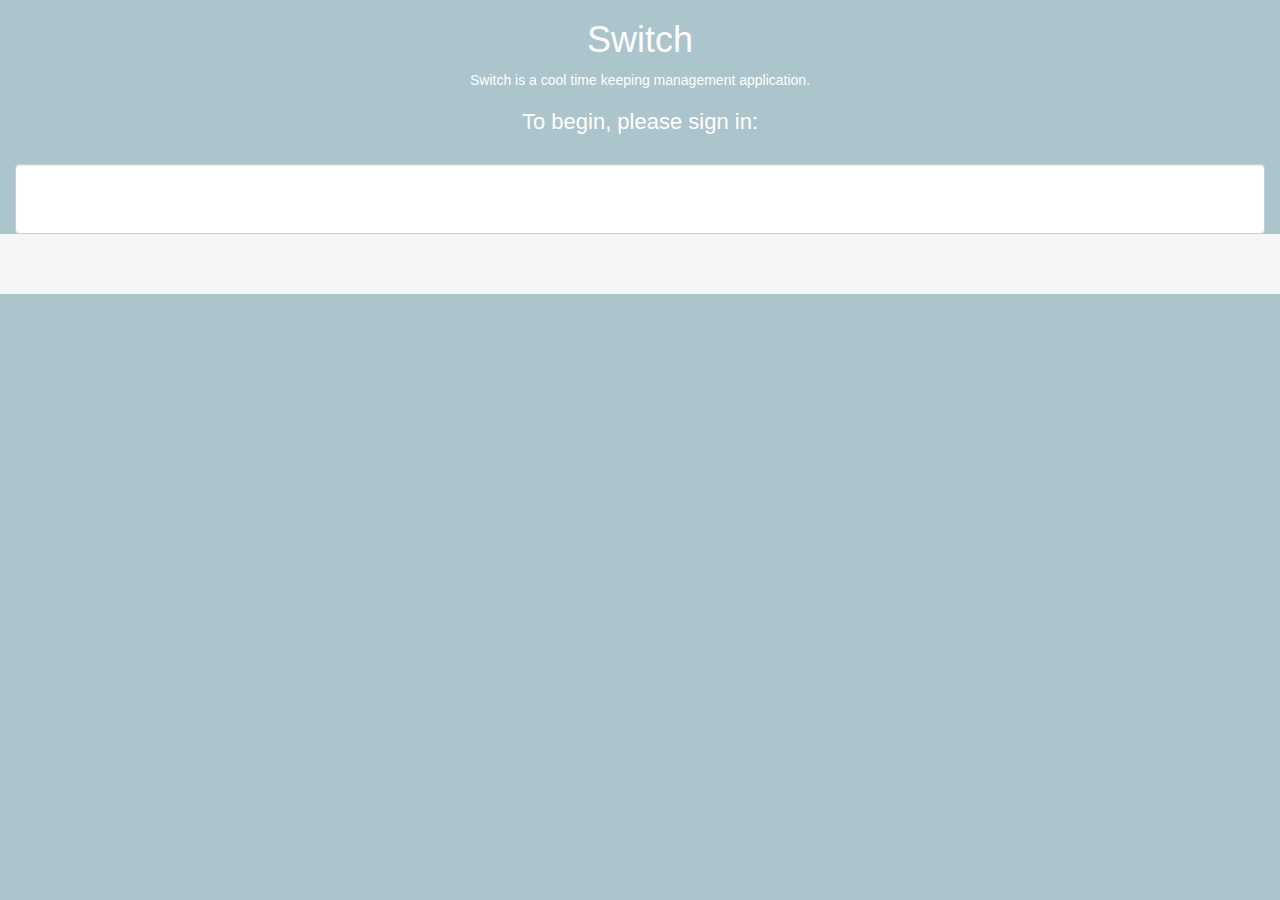
==== index.html @ 78ba348c "updated html" ====
<!doctype html>
<html>
  <head>
    <meta charset="utf-8">

    <!-- Always force latest IE rendering engine or request Chrome Frame -->
    <meta content="IE=edge,chrome=1" http-equiv="X-UA-Compatible">

    <!-- Use title if it's in the page YAML frontmatter -->
    <title>Switch - Time keeping App</title>
    <!-- Load the jQuery library -->
    <script src="https://ajax.googleapis.com/ajax/libs/jquery/1.12.0/jquery.min.js"></script>
    <!-- Load the Stylesheets -->
    <link rel="stylesheet" href="https://maxcdn.bootstrapcdn.com/bootstrap/3.3.4/css/bootstrap.min.css">
    <link href="css/main.css" rel="stylesheet" type="text/css" />

    <!-- Load the Realtime JavaScript library -->
    <script type="text/javascript" src="js/auth.js"></script>

    <!-- Load the Google Auth Login library -->
    <!--<script src="https://apis.google.com/js/platform.js" async defer></script>-->
    <meta name="google-signin-client_id" content="86159056584-rbv6c6etv8as627l2agkhj0m0v7ck0h6.apps.googleusercontent.com">
    

    <!-- Let's seperate out our MVC -->
    <!-- <script src="js/data.js"></script>
    <script src="js/model.js"></script>
    <script src="js/view.js"></script>
    <script src="js/controller.js"></script>-->
  </head>

  <body class="index">

  	<!-- Google API -->
  	<div id="authorize-div" style="display: none">
      <span>Authorize access to Drive API</span>
      <!--Button for the user to click to initiate auth sequence -->
      <button id="authorize-button" onclick="handleAuthClick(event)">
        Authorize
      </button>
    </div>
    
    <!--<pre id="output"></pre>-->

    <!-- Begin our App -->
    <div class="container">
    	<div class="col-xs-12 text-center">
    		<h1>Switch</h1>
        <p>Switch is a cool time keeping management application.</p>
    		<h2 id="sign-in-title">To begin, please sign in:</h2>
    		<br />
        <div id="gConnect">
          <div id="signin-button"></div>
        </div>
    		
    	</div>
    </div>

    <!-- Our application HTML -->
    <div class="container">
      <div id="app-portal" class="col-xs-12 text-center" style="display:none">
        <h2>You are now signed into app using Google+</h2>
        <div class="clearfix"></div>
        <br />
        <!-- Begin General App HTML elements -->
        <h3>Add a new project task:</h3>
        
      
        <!-- APP TO GO HERE -->
        <div class="col-xs-12 text-center">
        <h2>Add a new task below:</h2>

          <div id="stopWatchArea" class="col-xs-12 text-center">
              <h1 id="time_elem"><time>00:00:00</time></h1>
              <button class="btn btn-info" id="start">start</button>
              <button class="btn btn-info" id="pause" onclick="pause()">pause</button>
              <button class="btn btn-info" id="clear" onclick="reset()">reset</button>
              <button class="btn btn-primary" id="stop" onclick="stop()">stop</button>
          </div>

          <div id="taskArea" class="text-center">
          <div class="form-inline">
            <div class="form-group">
              <input id="taskName" class="form-control text-center" type="input"/>
              <button id="addNewObserver" class="btn btn-success">Submit Task</button>
            </div>
          </div>
          <br />
          <br />
          <div class="form-inline">
            <button id="removeObserver" class="btn btn-warning">Remove Task</button>
            <button id="removeAllObservers" class="btn btn-danger">Remove All</button>
          </div>


          </div>
        </div>

        </div><!-- End App Portal -->
    
        </div><!-- End Container -->


        
     

      
        <div class="col-xs-12">
                

                <select id="tasksContainer" multiple class="form-control">

                    <!-- tasks will go here -->

                </select>
        </div>



    <!-- Load error HTML -->
    <div class="container">
      <div id="loaderror">
        <h3>I am sorry. It seems as though there is a problem with the application.</h3>
        <br />
        <p>Please try refreshing the page or connecting to the internet.</p>
      </div>
    </div>
    <!-- End Load error HTML -->
    <!-- Begin Footer -->

    <footer class="footer">
      <div class="container">
        <form>
        <div class="form-group">
          <div class="form-inline">
            <div class="pull-left">
              <button class="btn btn-warning" id="signOut" style="display:none;" onclick="auth2.signOut()">Sign Out</button>
              </div>
              <div class="pull-right">
              <button class="btn btn-danger" style="display:none;" id="disconnect">Disconnect your Google account from this</button>
              </div>
          </div>
        </div>
        </form>
      </div>
    </footer>

    <!-- End Footer -->







  </body>
  <!-- Load Auth Login -->
  <script src="js/login.js"></script>
  <!-- Load App Last -->
  <script src="js/app.js"></script>
  <!-- Load Google Req -->
  <script src="https://apis.google.com/js/client:platform.js?onload=startApp"></script>
  <!-- Load Google Realtime API -->
  <script type="text/javascript" src="https://apis.google.com/js/api.js"></script>
</html>
---- css/main.css ----
/* --- Globals --- */
body {
    background:#acc4cb !important;
    color:#fff;
}
a {
   color:grey;
}
.h2, h2 {
    font-size:22px !important;
}
/* --- Main Navigation --- */
.menu {
    margin: 0 auto;
    text-align: center;
    width: 50%;
}
.subheader {
    color: #fff;
    line-height: 1.4;
    margin-bottom: 0.5rem;
    margin-top: 0.2rem;
    font-size: 1.5rem !important;
}
/* --- Callout Area --- */
.callout.primary {
   background:#79939D !important;
}
.callout h1 {
    font-weight: 700 !important;
}
/* --- Google Login Button --- */
#gConnect {
    margin:0 auto;
    padding:0 auto;
    text-align: center;
    float:none;
    width:120px;
}
/* --- Stopwatch --- */
main {
    margin: 0 auto;
    text-align: center;
}
#stopWatchArea {
    margin:0px 0px 20px 0px;
}
.button { 
    background:#666 !important;
    box-shadow: 0.2px 0.2px  #888;
}
/* --- Task Area --- */
#taskArea {
    margin:0 auto;
    padding:0 auto;
    text-align: center;
    width:500px;
}
#taskInputBar {
    margin-top:30px;
    padding:0px;
}
#tasksContainer {
    text-align: center;
    padding:0px;
    margin:0 auto;
    width:100%;
}
.task-list-item {
    background:#ccc;
    color:#333;
    border:1px solid #aaa;
    font-size:16px;
    cursor:pointer;
}
/* --- Delete Button Area --- */
.delete-area {
    padding:20px 0;
}
/* --- Task Panel Area --- */
.form-control option {
    font-size:16px;
    font-weight:normal;
    padding:10px 0px;
    border-bottom:1px solid grey;
}
/* --- Footer Area --- */
.footer {
    background-color: #f5f5f5;
    bottom: 0;
    height: 60px;
    position: relative;
    width: 100%;
}
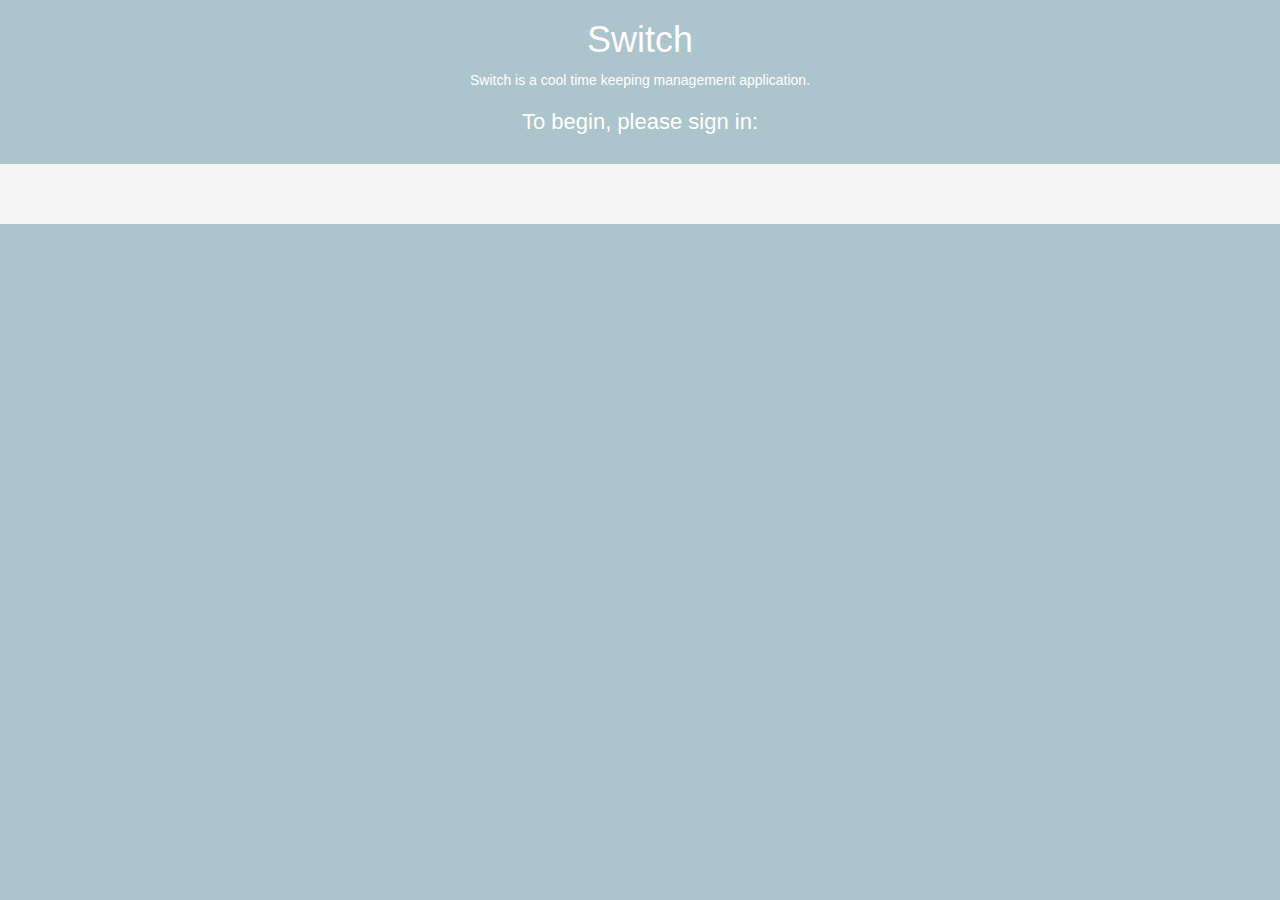
==== commit 40ef4d63: "updated html" ====
--- a/index.html
+++ b/index.html
@@ -91,9 +91,11 @@
             <button id="removeObserver" class="btn btn-warning">Remove Task</button>
             <button id="removeAllObservers" class="btn btn-danger">Remove All</button>
           </div>
+          </div>
+        </div>
 
-
-          </div>
+        <div class="col-xs-12">
+                <select id="tasksContainer" multiple class="form-control"></select>
         </div>
 
         </div><!-- End App Portal -->
@@ -105,15 +107,7 @@
      
 
       
-        <div class="col-xs-12">
-                
-
-                <select id="tasksContainer" multiple class="form-control">
-
-                    <!-- tasks will go here -->
-
-                </select>
-        </div>
+        
 
 
 
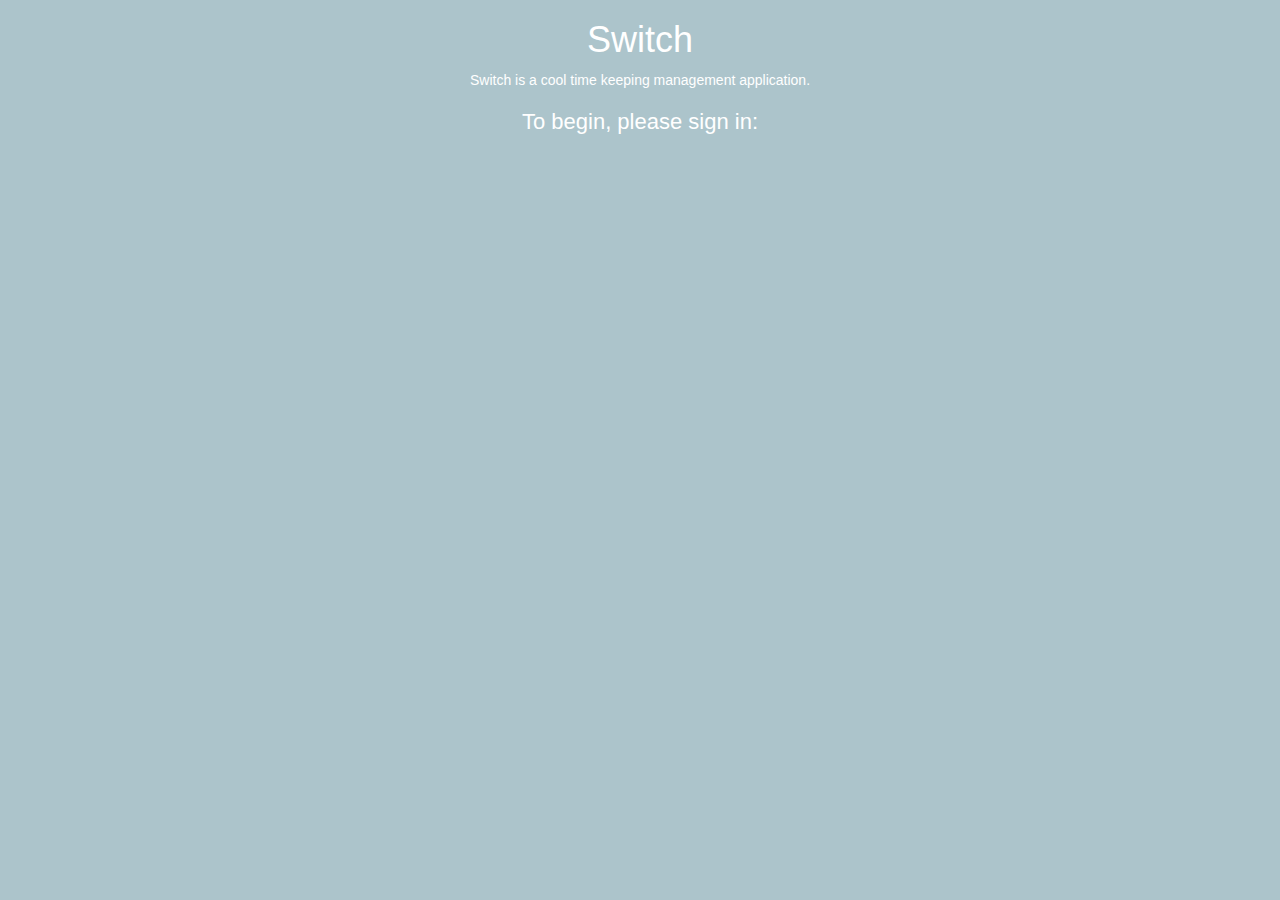
==== commit bb2825fb: "updated html" ====
--- a/index.html
+++ b/index.html
@@ -122,9 +122,9 @@
     <!-- End Load error HTML -->
     <!-- Begin Footer -->
 
-    <footer class="footer">
-      <div class="container">
-        <form>
+    <footer class="footer" style="display:none;">
+      
+        
         <div class="form-group">
           <div class="form-inline">
             <div class="pull-left">
@@ -135,8 +135,8 @@
               </div>
           </div>
         </div>
-        </form>
-      </div>
+      
+      
     </footer>
 
     <!-- End Footer -->
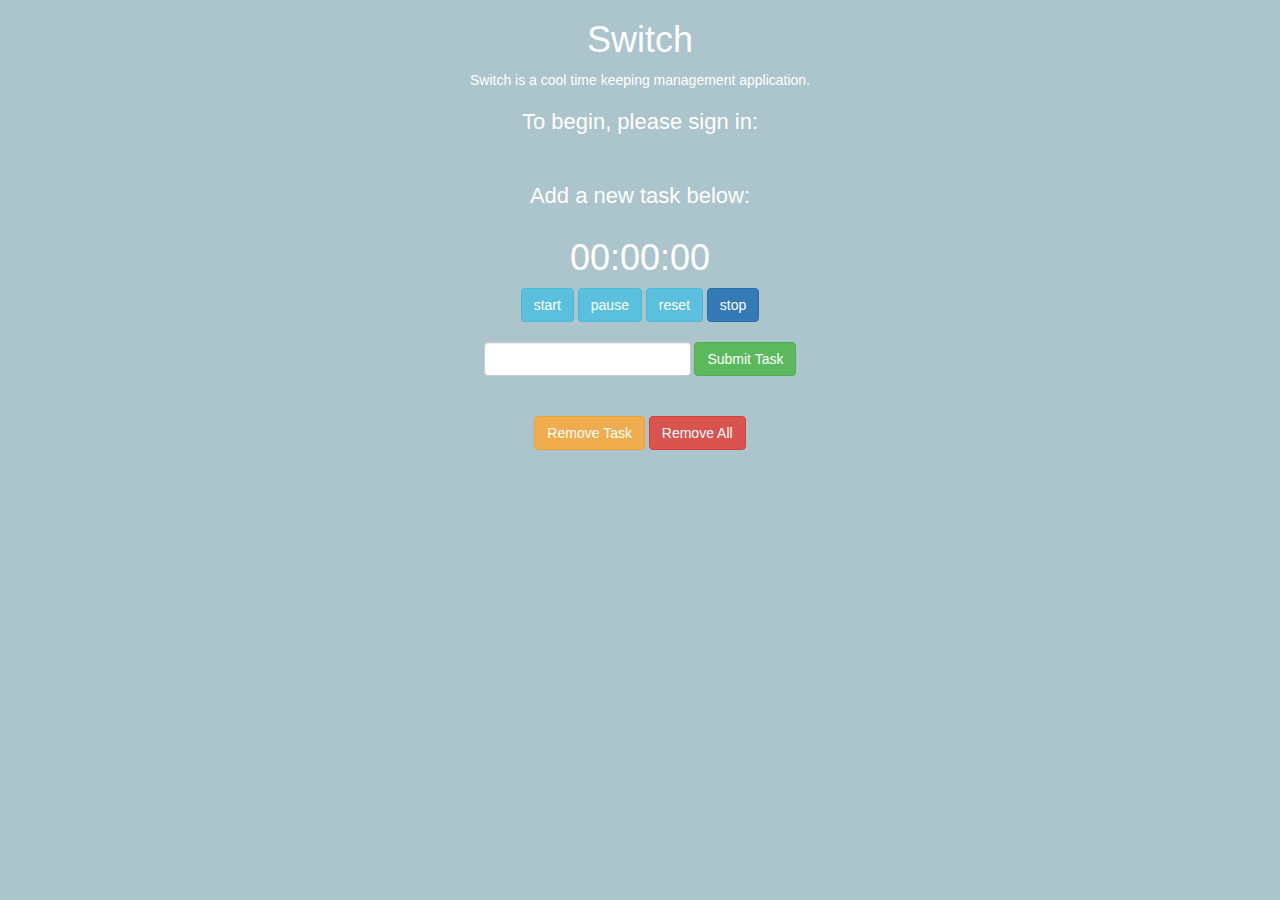
==== commit a188446c: "Latest updates" ====
--- a/index.html
+++ b/index.html
@@ -67,7 +67,15 @@
         
       
         <!-- APP TO GO HERE -->
-        <div class="col-xs-12 text-center">
+        
+
+        </div><!-- End App Portal -->
+    
+        </div><!-- End Container -->
+
+
+        
+     <div class="col-xs-12 text-center">
         <h2>Add a new task below:</h2>
 
           <div id="stopWatchArea" class="col-xs-12 text-center">
@@ -97,14 +105,6 @@
         <div class="col-xs-12">
                 <select id="tasksContainer" multiple class="form-control"></select>
         </div>
-
-        </div><!-- End App Portal -->
-    
-        </div><!-- End Container -->
-
-
-        
-     
 
       
         
--- a/css/main.css
+++ b/css/main.css
@@ -65,6 +65,11 @@
     padding:0px;
     margin:0 auto;
     width:100%;
+    background:none !important;
+    border:none !important;
+    box-shadow:none !important;
+    margin-top:50px;
+    overflow-y:none !important; 
 }
 .task-list-item {
     background:#ccc;
@@ -86,7 +91,7 @@
 }
 /* --- Footer Area --- */
 .footer {
-    background-color: #f5f5f5;
+    background: none !important;
     bottom: 0;
     height: 60px;
     position: relative;
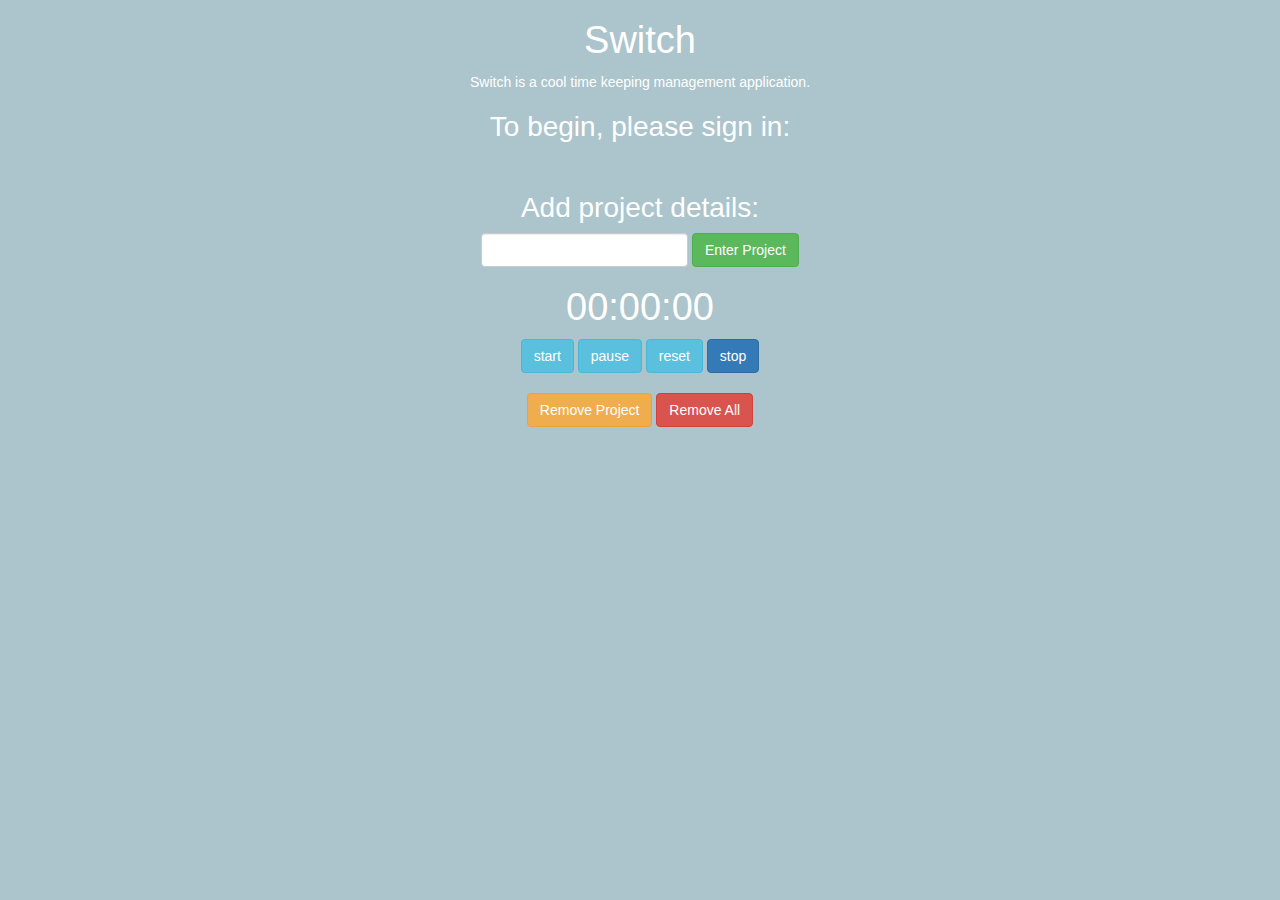
==== commit d01320c2: "Latest updates to HTML & JS. Included new features such as tasks list" ====
--- a/index.html
+++ b/index.html
@@ -63,7 +63,7 @@
         <div class="clearfix"></div>
         <br />
         <!-- Begin General App HTML elements -->
-        <h3>Add a new project task:</h3>
+        <h3>Create a new project:</h3>
         
       
         <!-- APP TO GO HERE -->
@@ -76,7 +76,24 @@
 
         
      <div class="col-xs-12 text-center">
-        <h2>Add a new task below:</h2>
+        <h2>Add project details:</h2>
+
+          <div id="projectArea" class="text-center">
+          <div class="form-inline">
+            <div class="form-group">
+              <input id="projectName" class="form-control text-center" type="input"/>
+              <button id="addNewObserver" class="btn btn-success">Enter Project</button>
+            </div>
+          </div>
+          
+          <div id="tasksContainer" class="col-xs-12 text-center" style="display:none;">
+              <h4>Please select a task from below:</h4>
+              <div class="checkbox">
+                    <!-- <label>
+                      <input type="checkbox"> Check me out
+                    </label> -->
+              </div>
+          </div>
 
           <div id="stopWatchArea" class="col-xs-12 text-center">
               <h1 id="time_elem"><time>00:00:00</time></h1>
@@ -85,25 +102,17 @@
               <button class="btn btn-info" id="clear" onclick="reset()">reset</button>
               <button class="btn btn-primary" id="stop" onclick="stop()">stop</button>
           </div>
-
-          <div id="taskArea" class="text-center">
-          <div class="form-inline">
-            <div class="form-group">
-              <input id="taskName" class="form-control text-center" type="input"/>
-              <button id="addNewObserver" class="btn btn-success">Submit Task</button>
-            </div>
-          </div>
           <br />
           <br />
           <div class="form-inline">
-            <button id="removeObserver" class="btn btn-warning">Remove Task</button>
+            <button id="removeObserver" class="btn btn-warning">Remove Project</button>
             <button id="removeAllObservers" class="btn btn-danger">Remove All</button>
           </div>
           </div>
         </div>
 
         <div class="col-xs-12">
-                <select id="tasksContainer" multiple class="form-control"></select>
+                <select id="projectsContainer" multiple class="form-control"></select>
         </div>
 
       
--- a/css/main.css
+++ b/css/main.css
@@ -6,8 +6,14 @@
 a {
    color:grey;
 }
+label {
+    margin-left:5px;
+}
+.h1, h1 {
+    font-size:38px !important;
+}
 .h2, h2 {
-    font-size:22px !important;
+    font-size:28px !important;
 }
 /* --- Main Navigation --- */
 .menu {
@@ -50,7 +56,7 @@
     box-shadow: 0.2px 0.2px  #888;
 }
 /* --- Task Area --- */
-#taskArea {
+#projectArea {
     margin:0 auto;
     padding:0 auto;
     text-align: center;
@@ -60,7 +66,7 @@
     margin-top:30px;
     padding:0px;
 }
-#tasksContainer {
+#projectsContainer {
     text-align: center;
     padding:0px;
     margin:0 auto;
@@ -71,11 +77,28 @@
     margin-top:50px;
     overflow-y:none !important; 
 }
+#tasksContainer {
+    text-align: center;
+    padding:0px;
+    font-size:16px;
+    margin:20px auto;
+    width:100%;
+    background:#577C88 !important;
+    border-radius:5px;
+    border:none !important;
+    box-shadow:none !important;
+    margin-top:50px;
+    overflow-y:none !important; 
+}
+.task-checkbox {
+    margin-right:5px;
+}
 .task-list-item {
-    background:#ccc;
-    color:#333;
+    background:#019196;
+    color:#fff;
     border:1px solid #aaa;
-    font-size:16px;
+    font-size:18px;
+    font-weight:normal;
     cursor:pointer;
 }
 /* --- Delete Button Area --- */
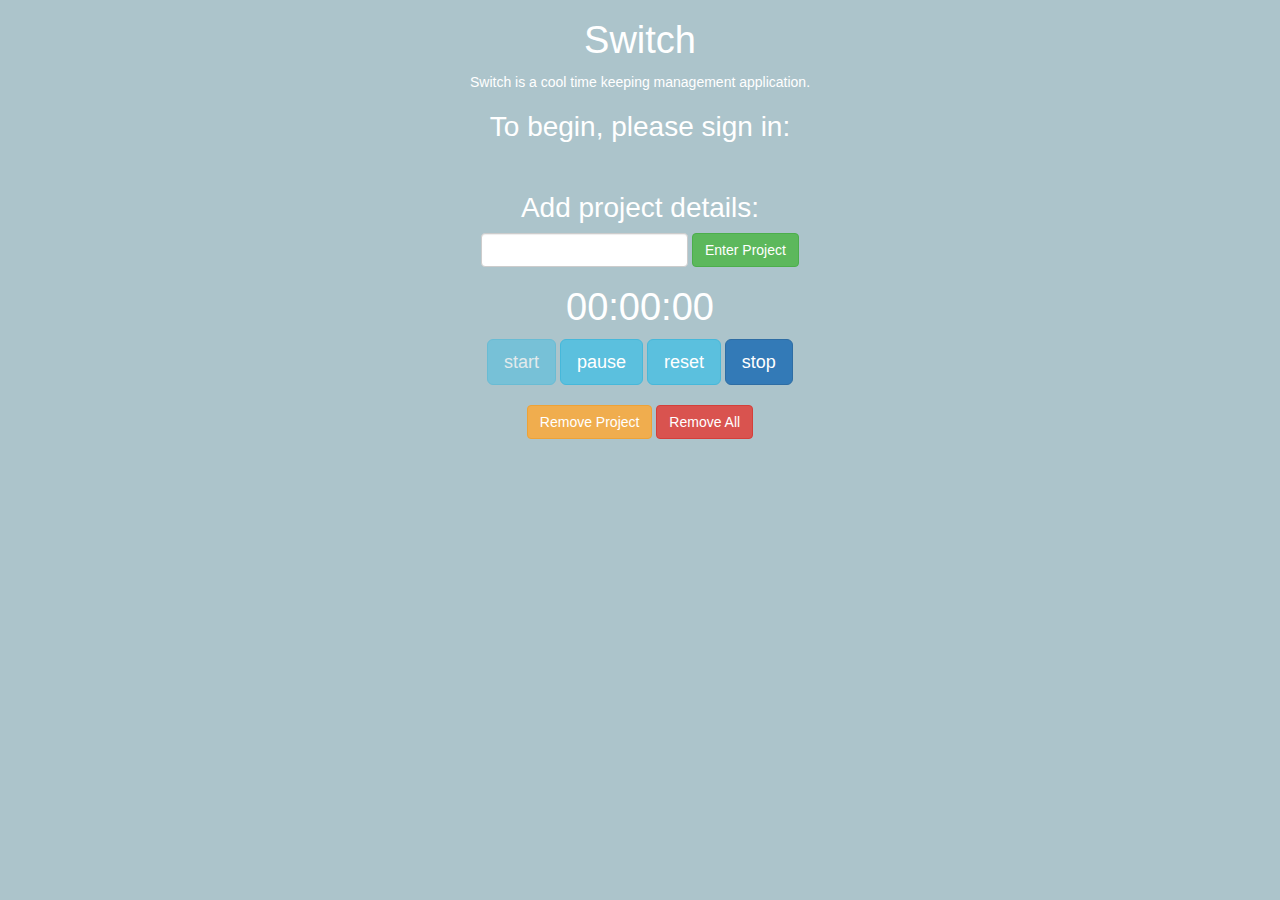
==== commit 46ac38dd: "Updates all round" ====
--- a/index.html
+++ b/index.html
@@ -82,31 +82,33 @@
           <div class="form-inline">
             <div class="form-group">
               <input id="projectName" class="form-control text-center" type="input"/>
-              <button id="addNewObserver" class="btn btn-success">Enter Project</button>
+              <button id="addNewProject" class="btn btn-success">Enter Project</button>
             </div>
           </div>
           
           <div id="tasksContainer" class="col-xs-12 text-center" style="display:none;">
-              <h4>Please select a task from below:</h4>
-              <div class="checkbox">
-                    <!-- <label>
-                      <input type="checkbox"> Check me out
-                    </label> -->
+              <h4>Please create a task:</h4>
+              <div class="form-inline">
+                <div class="form-group">
+                  <input id="taskName" class="form-control text-center" type="input"/>
+                  <button id="addNewTask" class="btn btn-success">Enter Task</button>
+                </div>
               </div>
+              <br>
           </div>
 
           <div id="stopWatchArea" class="col-xs-12 text-center">
               <h1 id="time_elem"><time>00:00:00</time></h1>
-              <button class="btn btn-info" id="start">start</button>
-              <button class="btn btn-info" id="pause" onclick="pause()">pause</button>
-              <button class="btn btn-info" id="clear" onclick="reset()">reset</button>
-              <button class="btn btn-primary" id="stop" onclick="stop()">stop</button>
+              <button class="btn btn-info btn-lg disabled" id="start">start</button>
+              <button class="btn btn-info btn-lg" id="pause" onclick="pause()">pause</button>
+              <button class="btn btn-info btn-lg" id="clear" onclick="reset()">reset</button>
+              <button class="btn btn-primary btn-lg" id="stop" onclick="stop()">stop</button>
           </div>
           <br />
           <br />
           <div class="form-inline">
-            <button id="removeObserver" class="btn btn-warning">Remove Project</button>
-            <button id="removeAllObservers" class="btn btn-danger">Remove All</button>
+            <button id="removeProject" class="btn btn-warning">Remove Project</button>
+            <button id="removeAllProjects" class="btn btn-danger">Remove All</button>
           </div>
           </div>
         </div>
@@ -114,11 +116,6 @@
         <div class="col-xs-12">
                 <select id="projectsContainer" multiple class="form-control"></select>
         </div>
-
-      
-        
-
-
 
     <!-- Load error HTML -->
     <div class="container">
@@ -132,8 +129,6 @@
     <!-- Begin Footer -->
 
     <footer class="footer" style="display:none;">
-      
-        
         <div class="form-group">
           <div class="form-inline">
             <div class="pull-left">
--- a/css/main.css
+++ b/css/main.css
@@ -90,10 +90,7 @@
     margin-top:50px;
     overflow-y:none !important; 
 }
-.task-checkbox {
-    margin-right:5px;
-}
-.task-list-item {
+.project-list-item {
     background:#019196;
     color:#fff;
     border:1px solid #aaa;
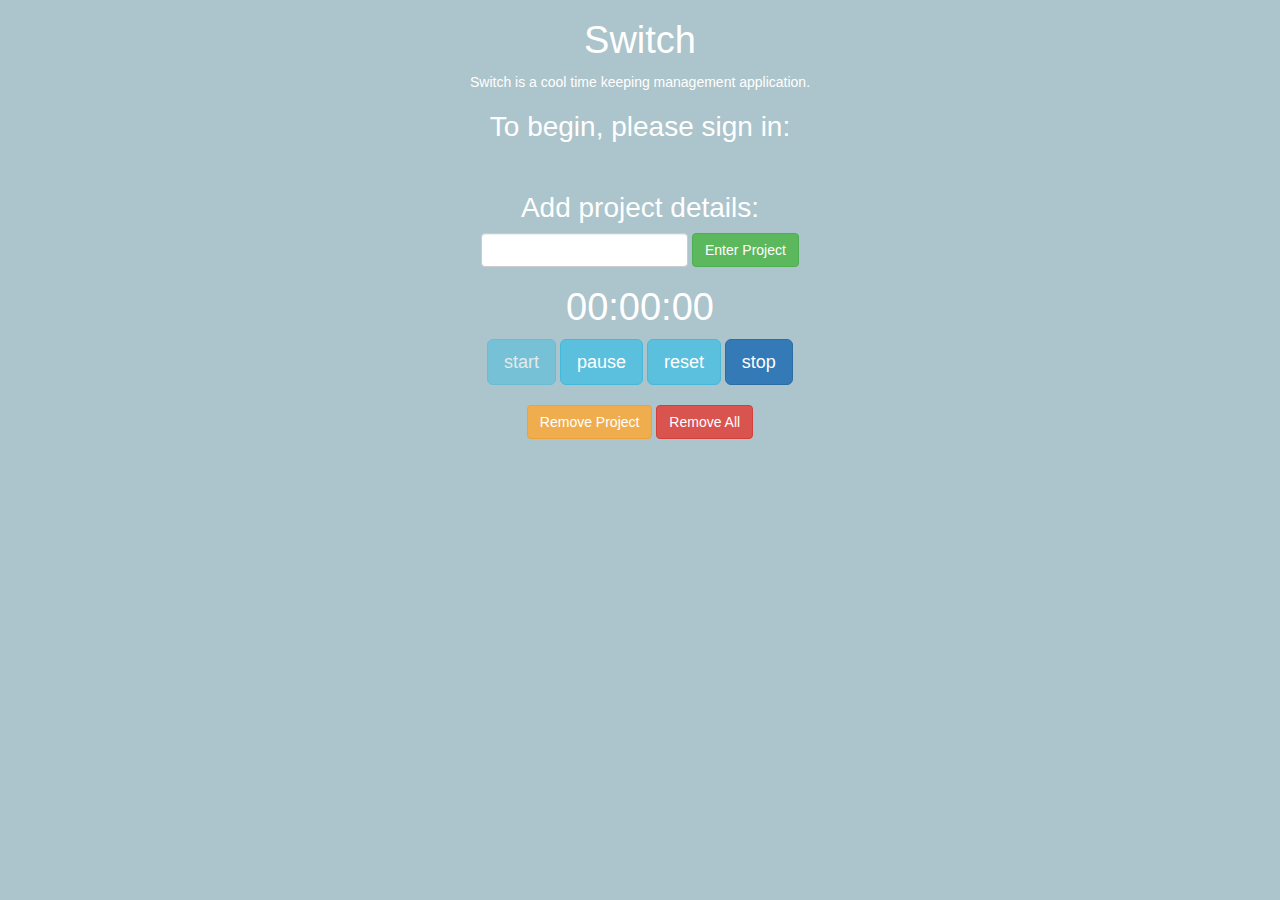
==== commit bb6ddf2d: "File / Root file clean up before hand in" ====
--- a/index.html
+++ b/index.html
@@ -18,15 +18,8 @@
     <script type="text/javascript" src="js/auth.js"></script>
 
     <!-- Load the Google Auth Login library -->
-    <!--<script src="https://apis.google.com/js/platform.js" async defer></script>-->
     <meta name="google-signin-client_id" content="86159056584-rbv6c6etv8as627l2agkhj0m0v7ck0h6.apps.googleusercontent.com">
     
-
-    <!-- Let's seperate out our MVC -->
-    <!-- <script src="js/data.js"></script>
-    <script src="js/model.js"></script>
-    <script src="js/view.js"></script>
-    <script src="js/controller.js"></script>-->
   </head>
 
   <body class="index">
@@ -71,7 +64,7 @@
 
         </div><!-- End App Portal -->
     
-        </div><!-- End Container -->
+    </div><!-- End Container -->
 
 
         
@@ -139,17 +132,9 @@
               </div>
           </div>
         </div>
-      
-      
     </footer>
 
     <!-- End Footer -->
-
-
-
-
-
-
 
   </body>
   <!-- Load Auth Login -->
--- a/css/main.css
+++ b/css/main.css
@@ -91,7 +91,7 @@
     overflow-y:none !important; 
 }
 .project-list-item {
-    background:#019196;
+    background:#B3DBC0;
     color:#fff;
     border:1px solid #aaa;
     font-size:18px;
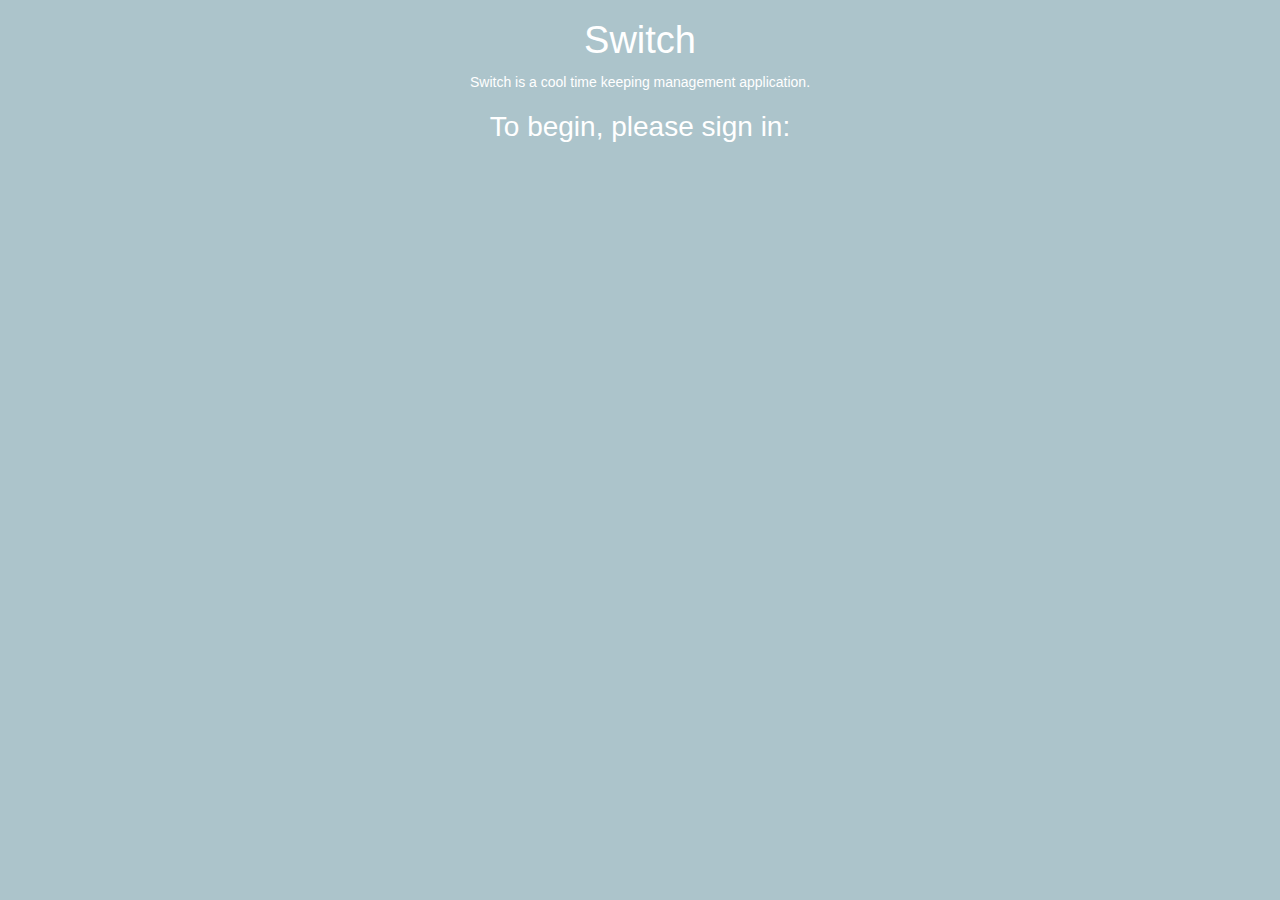
==== commit 9c7dd63a: "final updates" ====
--- a/index.html
+++ b/index.html
@@ -24,8 +24,8 @@
 
   <body class="index">
 
-  	<!-- Google API -->
-  	<div id="authorize-div" style="display: none">
+    <!-- Google API -->
+    <div id="authorize-div" style="display: none">
       <span>Authorize access to Drive API</span>
       <!--Button for the user to click to initiate auth sequence -->
       <button id="authorize-button" onclick="handleAuthClick(event)">
@@ -37,16 +37,16 @@
 
     <!-- Begin our App -->
     <div class="container">
-    	<div class="col-xs-12 text-center">
-    		<h1>Switch</h1>
+      <div class="col-xs-12 text-center">
+        <h1>Switch</h1>
         <p>Switch is a cool time keeping management application.</p>
-    		<h2 id="sign-in-title">To begin, please sign in:</h2>
-    		<br />
+        <h2 id="sign-in-title">To begin, please sign in:</h2>
+        <br />
         <div id="gConnect">
           <div id="signin-button"></div>
         </div>
-    		
-    	</div>
+        
+      </div>
     </div>
 
     <!-- Our application HTML -->
@@ -60,15 +60,7 @@
         
       
         <!-- APP TO GO HERE -->
-        
-
-        </div><!-- End App Portal -->
-    
-    </div><!-- End Container -->
-
-
-        
-     <div class="col-xs-12 text-center">
+        <div class="col-xs-12 text-center">
         <h2>Add project details:</h2>
 
           <div id="projectArea" class="text-center">
@@ -110,6 +102,14 @@
                 <select id="projectsContainer" multiple class="form-control"></select>
         </div>
 
+        </div><!-- End App Portal -->
+    
+    </div><!-- End Container -->
+
+
+        
+     
+
     <!-- Load error HTML -->
     <div class="container">
       <div id="loaderror">
--- a/css/main.css
+++ b/css/main.css
@@ -98,6 +98,22 @@
     font-weight:normal;
     cursor:pointer;
 }
+.project-title {
+    margin:0 auto;
+    width:500px;
+    height:200px;
+    padding:5px 0;
+    float:left;
+    text-align: center;
+}
+.task-title {
+    margin:0 auto;
+    width:500px;
+    height:200px;
+    padding:5px 0;
+    float:left;
+    text-align: center;
+}
 /* --- Delete Button Area --- */
 .delete-area {
     padding:20px 0;
